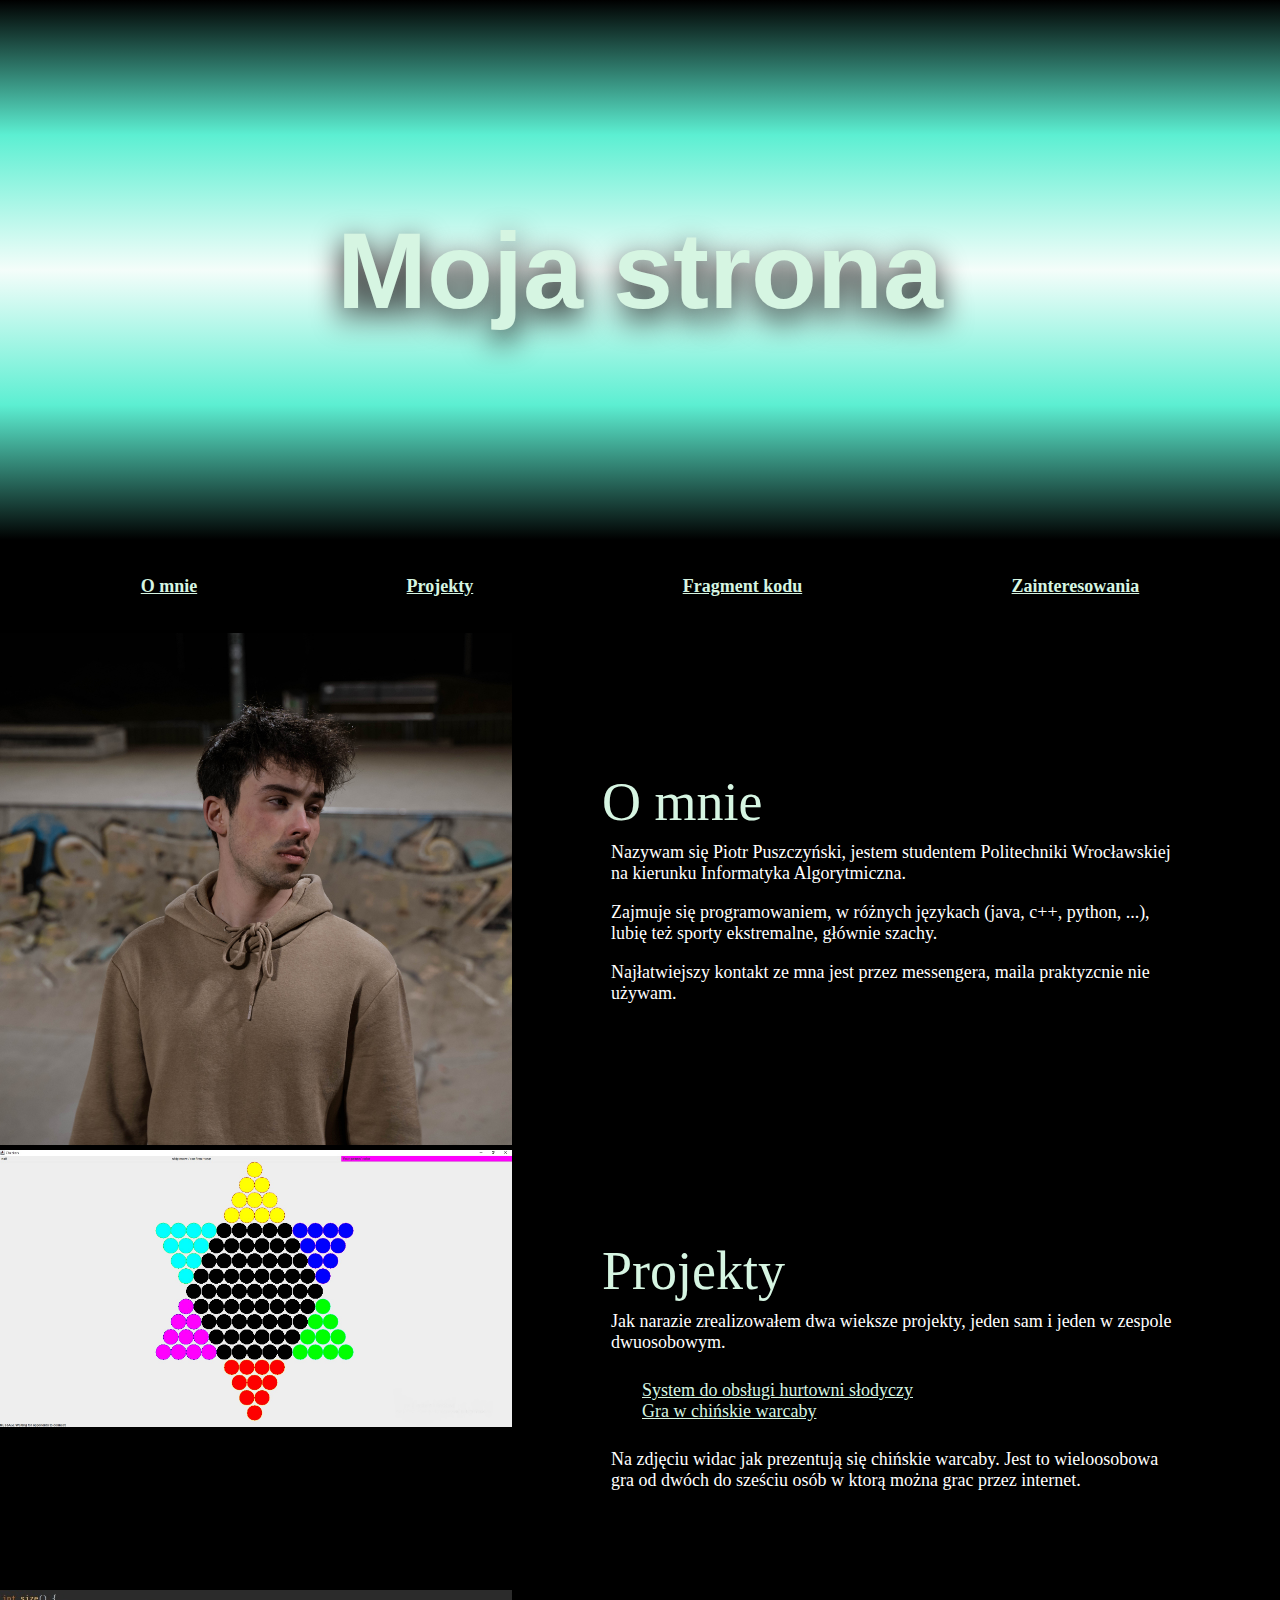
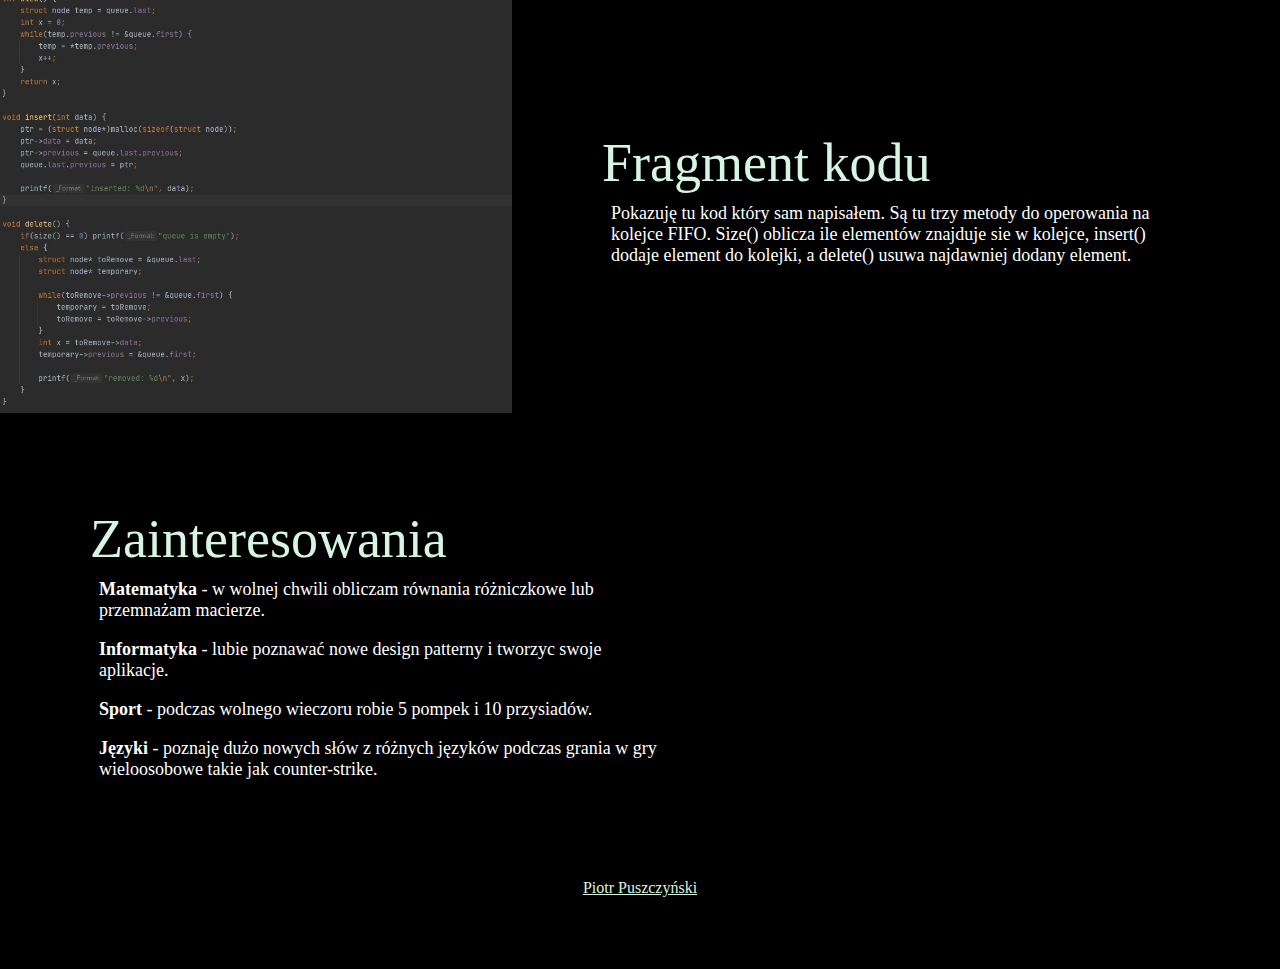
==== list1/site.html @ b8ec87df "cala strona" ====
<!DOCTYPE html>
<html lang="pl">
<head>
    <meta charset="utf-8">
    <title>Piotr Puszczyński</title>
    <link rel="stylesheet" href="style.css">
    <meta name="viewport" content="width=device-width, initial-scale=1.0">

</head>
<body>
<main>

    <header>
        <h1>Moja strona</h1>
    </header>

    <nav>
        <a href="#about"><b>O mnie</b></a>
        <a href="#projects"><b>Projekty</b></a>
        <a href="#code"><b>Fragment kodu</b></a>
        <a href="#hobbies"><b>Zainteresowania</b></a>
    </nav>

    <section id="about">
        <aside>
            <figure>
                <img src="res/ja.JPG" alt="Photo of me">
            </figure>
        </aside>
        <article>
            <header>O mnie</header>
            <p>
                Nazywam się Piotr Puszczyński, jestem studentem Politechniki Wrocławskiej
                na kierunku Informatyka Algorytmiczna.
            </p>
            <p>
                Zajmuje się programowaniem, w różnych językach (java, c++, python, ...),
                lubię też sporty ekstremalne, głównie szachy.
            </p>
            <p>
                Najłatwiejszy kontakt ze mna jest przez messengera,
                maila praktyzcnie nie używam.
            </p>
        </article>
    </section>

    <section id="projects">
        <aside>
            <figure>
                <img src="res/program.jpg" alt="My chinese checkers app">
            </figure>
        </aside>
        <article>
            <header>Projekty</header>
            <p>Jak narazie zrealizowałem dwa wieksze projekty, jeden sam i jeden w zespole dwuosobowym.</p>
            <ul>
                <li>
                    <a href="https://github.com/tofiljr6/WillyWonka">
                        System do obsługi hurtowni słodyczy
                    </a>
                </li>
                <li>
                    <a href="https://github.com/piotrekpuszczynski/checkers">
                        Gra w chińskie warcaby
                    </a>
                </li>
            </ul>
            <p>
                Na zdjęciu widac jak prezentują się chińskie warcaby. Jest to wieloosobowa gra od dwóch do sześciu osób
                w ktorą można grac przez internet.
            </p>
        </article>
    </section>

    <section id="code">
        <aside>
            <figure>
                <img src="res/kod.jpg" alt="My fragment of code">
            </figure>
        </aside>
        <article>
            <header>Fragment kodu</header>
            <p>
                Pokazuję tu kod który sam napisałem. Są tu trzy metody do operowania na kolejce FIFO.
                Size() oblicza ile elementów znajduje sie w kolejce, insert() dodaje element do kolejki,
                a delete() usuwa najdawniej dodany element.
            </p>
        </article>
    </section>

    <section id="hobbies">
        <article>
            <header>Zainteresowania</header>
            <p>
                <b>Matematyka</b> - w wolnej chwili obliczam równania różniczkowe lub przemnażam macierze.
            </p>
            <p>
                <b>Informatyka</b> - lubie poznawać nowe design patterny i tworzyc swoje aplikacje.
            </p>
            <p>
                <b>Sport</b> - podczas wolnego wieczoru robie 5 pompek i 10 przysiadów.
            </p>
            <p>
                <b>Języki</b> - poznaję dużo nowych słów z różnych języków podczas grania w gry wieloosobowe
                takie jak counter-strike.
            </p>
        </article>
    </section>

    <footer>
        <a href="https://github.com/piotrekpuszczynski">Piotr Puszczyński</a>
    </footer>

</main>
</body>
</html>
---- list1/style.css ----
:root {

    --primary-color: #5cefd2;
    --secondary-color: #f4fdfa;
    --third-color: #000000;
    --primary-accent-color: #000000;
    --second-accent-color: #d6f5e2;

    --padding-low: 1vh;
    --padding-high: 4vh;

    --nav-height: 10vh;

}

body {
    font-family: Tahoma, serif;
    margin: 0;
}

* {
    box-sizing: border-box;
    background-color: black;
}

main > header {
    display: flex;
    justify-content: center;
    align-items: center;
    text-align: center;
    background-image: linear-gradient(var(--third-color), var(--primary-color), var(--secondary-color), var(--primary-color), var(--third-color));
    height: 60vh;
}

main > header > h1 {
    color: var(--second-accent-color);
    font-size: 12vh;
    text-shadow: 0 10px 30px var(--primary-accent-color);
    font-family: Garamond, sans-serif;
    background-color: linear-gradient(var(--third-color), var(--primary-color), var(--secondary-color), var(--primary-color), var(--third-color));
}

nav {
    padding: var(--padding-high);
    background-color: black;
    display: flex;
    flex-direction: row;
    justify-content: space-around;
    flex-wrap: wrap;
    font-size: 2vh;
}

footer {
    min-height: var(--nav-height);
    justify-content: center;
    align-items: center;
    text-align: center;
}

a {
    color: var(--second-accent-color);
}

a:hover{
    color: var(--primary-color);
}


section {
    display: flex;
    font-size: 2vh;
}

aside, article {
    width: 50%;
}

aside {
    height: 50%;

}

article {
    padding: var(--nav-height);
    display: flex;
    flex-flow: column;
    justify-content: center;
}

article > header {
    color: var(--second-accent-color);
    font-size: 6vh;
    font-weight: normal;
}

section > article > p {
    margin: var(--padding-low);
    color: white;
}

section > aside > figure {
    height: 100%;
    margin: 0;
}

section > aside > figure > img {
    height: 100%;
    width: 100%;
}

@media only screen and (max-width: 1400px) {

    section > article {
        width: 60%;
    }

    section > aside {
        width: 40%;
        height: 40%;
    }
}

@media only screen and (max-width: 1100px) {
    section {
        flex-flow: column;
    }

    section > aside {
        width: 100%;
        height: 100%;
    }

    section > article {
        width: 100%;
        height: 40%;
    }
}
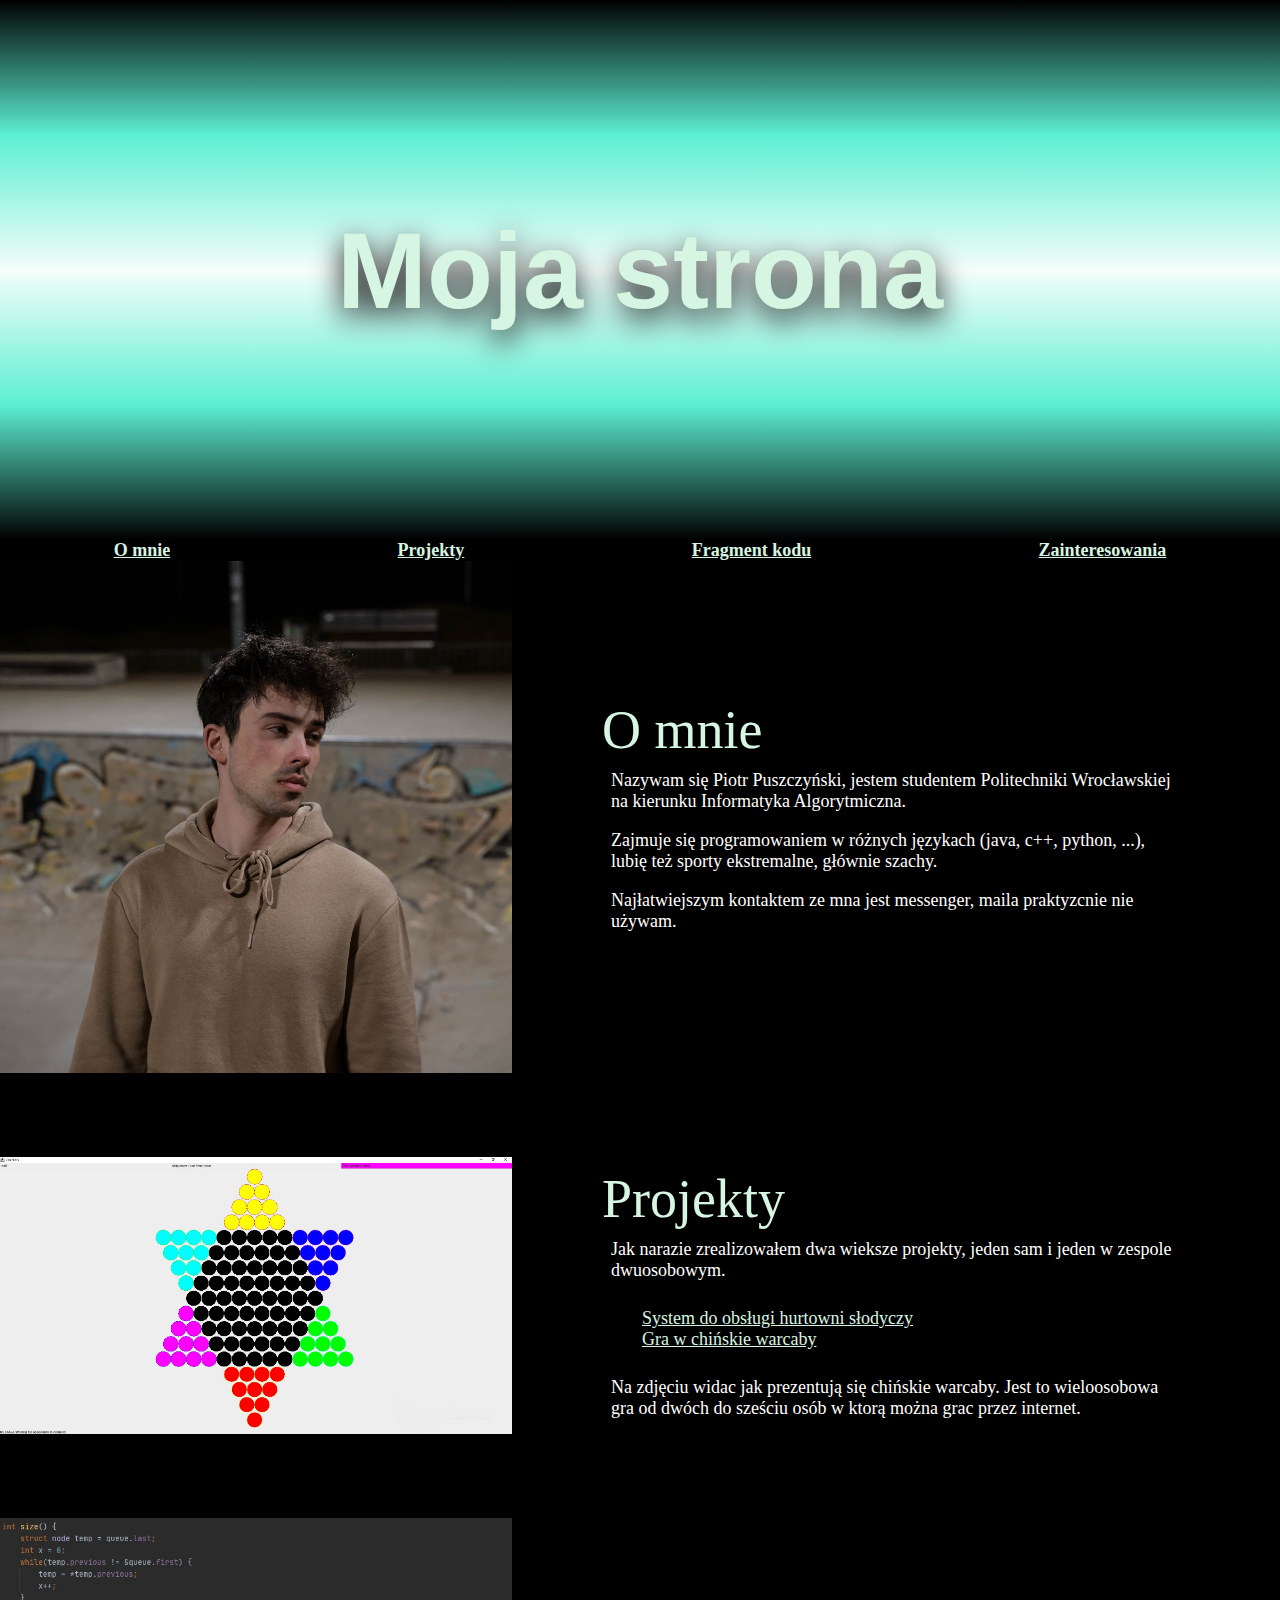
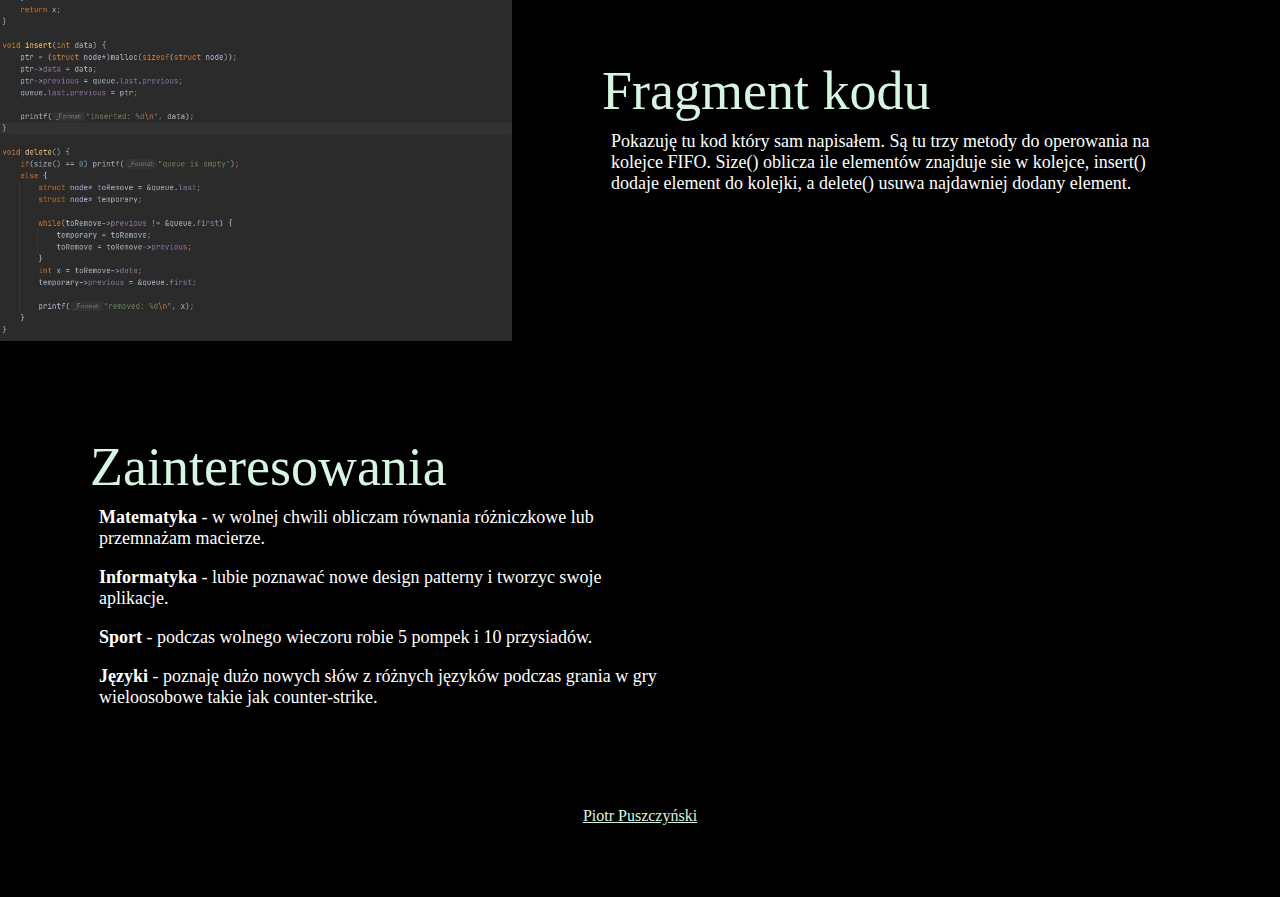
==== commit e91a193b: "poprawa tresci" ====
--- a/list1/site.html
+++ b/list1/site.html
@@ -34,11 +34,11 @@
                 na kierunku Informatyka Algorytmiczna.
             </p>
             <p>
-                Zajmuje się programowaniem, w różnych językach (java, c++, python, ...),
+                Zajmuje się programowaniem w różnych językach (java, c++, python, ...),
                 lubię też sporty ekstremalne, głównie szachy.
             </p>
             <p>
-                Najłatwiejszy kontakt ze mna jest przez messengera,
+                Najłatwiejszym kontaktem ze mna jest messenger,
                 maila praktyzcnie nie używam.
             </p>
         </article>
--- a/list1/style.css
+++ b/list1/style.css
@@ -41,7 +41,7 @@
 }
 
 nav {
-    padding: var(--padding-high);
+    padding: var(calc(--padding-high * 2));
     background-color: black;
     display: flex;
     flex-direction: row;
@@ -77,7 +77,9 @@
 
 aside {
     height: 50%;
-
+    display: block;
+    margin-top: auto;
+    margin-bottom: auto;
 }
 
 article {
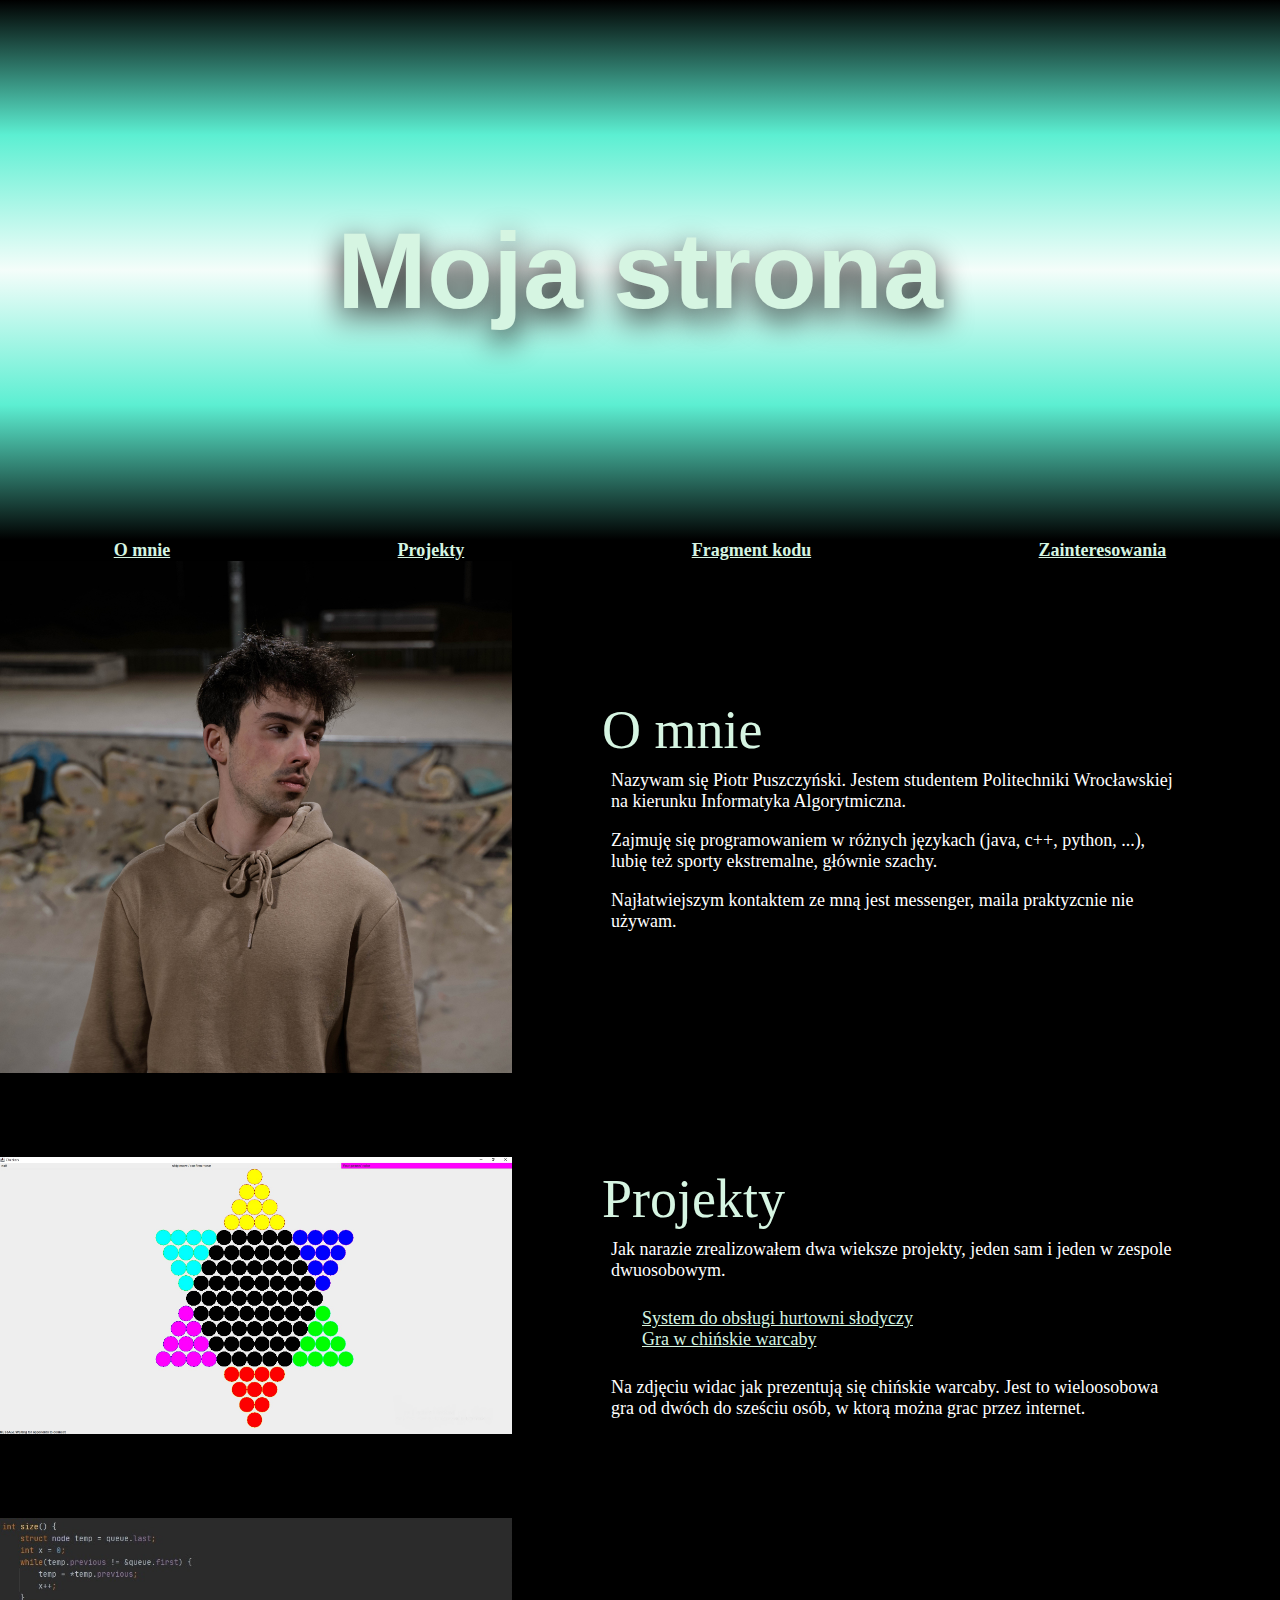
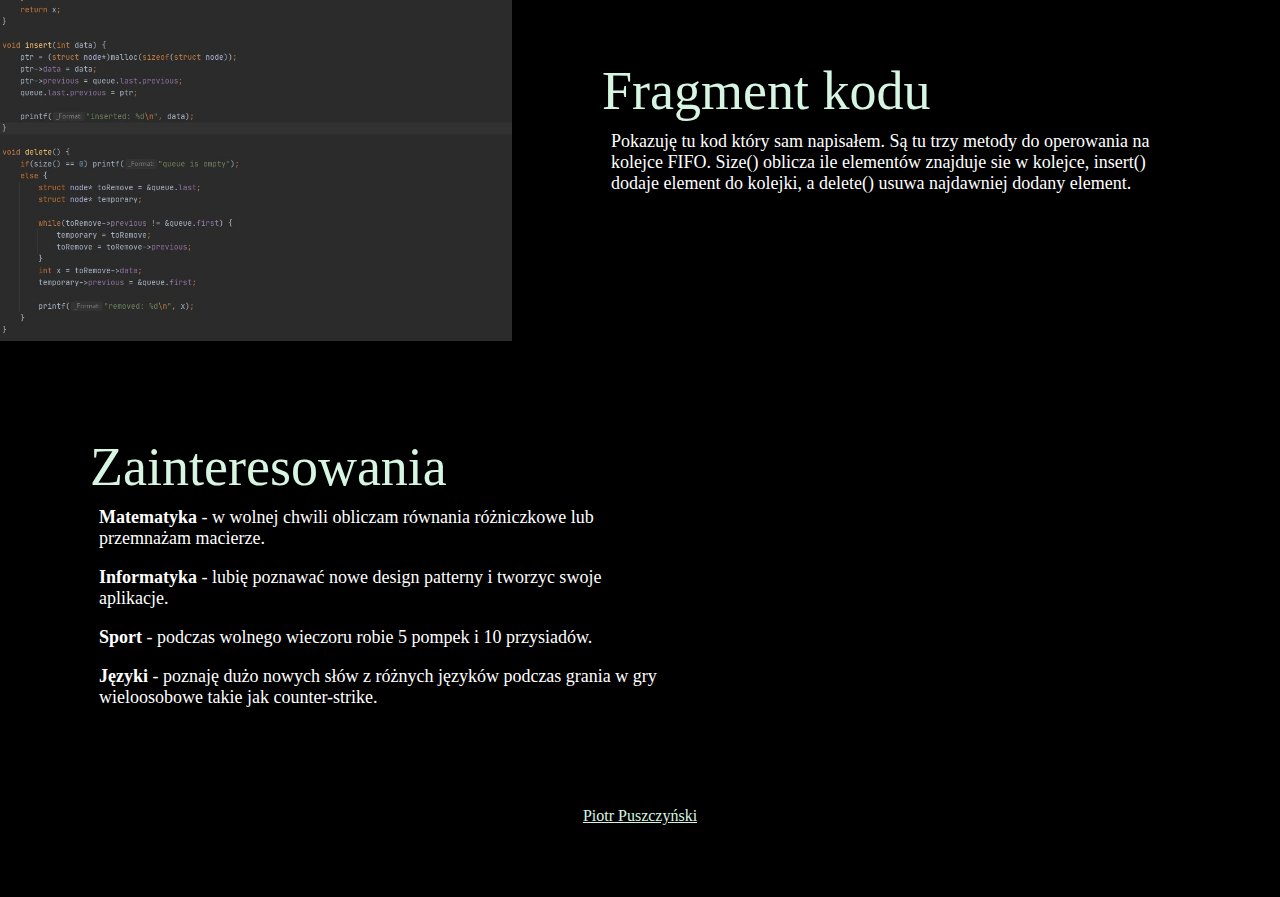
==== commit 7329a3d7: "poprawa tresci" ====
--- a/list1/site.html
+++ b/list1/site.html
@@ -30,15 +30,15 @@
         <article>
             <header>O mnie</header>
             <p>
-                Nazywam się Piotr Puszczyński, jestem studentem Politechniki Wrocławskiej
+                Nazywam się Piotr Puszczyński. Jestem studentem Politechniki Wrocławskiej
                 na kierunku Informatyka Algorytmiczna.
             </p>
             <p>
-                Zajmuje się programowaniem w różnych językach (java, c++, python, ...),
+                Zajmuję się programowaniem w różnych językach (java, c++, python, ...),
                 lubię też sporty ekstremalne, głównie szachy.
             </p>
             <p>
-                Najłatwiejszym kontaktem ze mna jest messenger,
+                Najłatwiejszym kontaktem ze mną jest messenger,
                 maila praktyzcnie nie używam.
             </p>
         </article>
@@ -66,7 +66,7 @@
                 </li>
             </ul>
             <p>
-                Na zdjęciu widac jak prezentują się chińskie warcaby. Jest to wieloosobowa gra od dwóch do sześciu osób
+                Na zdjęciu widac jak prezentują się chińskie warcaby. Jest to wieloosobowa gra od dwóch do sześciu osób,
                 w ktorą można grac przez internet.
             </p>
         </article>
@@ -95,7 +95,7 @@
                 <b>Matematyka</b> - w wolnej chwili obliczam równania różniczkowe lub przemnażam macierze.
             </p>
             <p>
-                <b>Informatyka</b> - lubie poznawać nowe design patterny i tworzyc swoje aplikacje.
+                <b>Informatyka</b> - lubię poznawać nowe design patterny i tworzyc swoje aplikacje.
             </p>
             <p>
                 <b>Sport</b> - podczas wolnego wieczoru robie 5 pompek i 10 przysiadów.
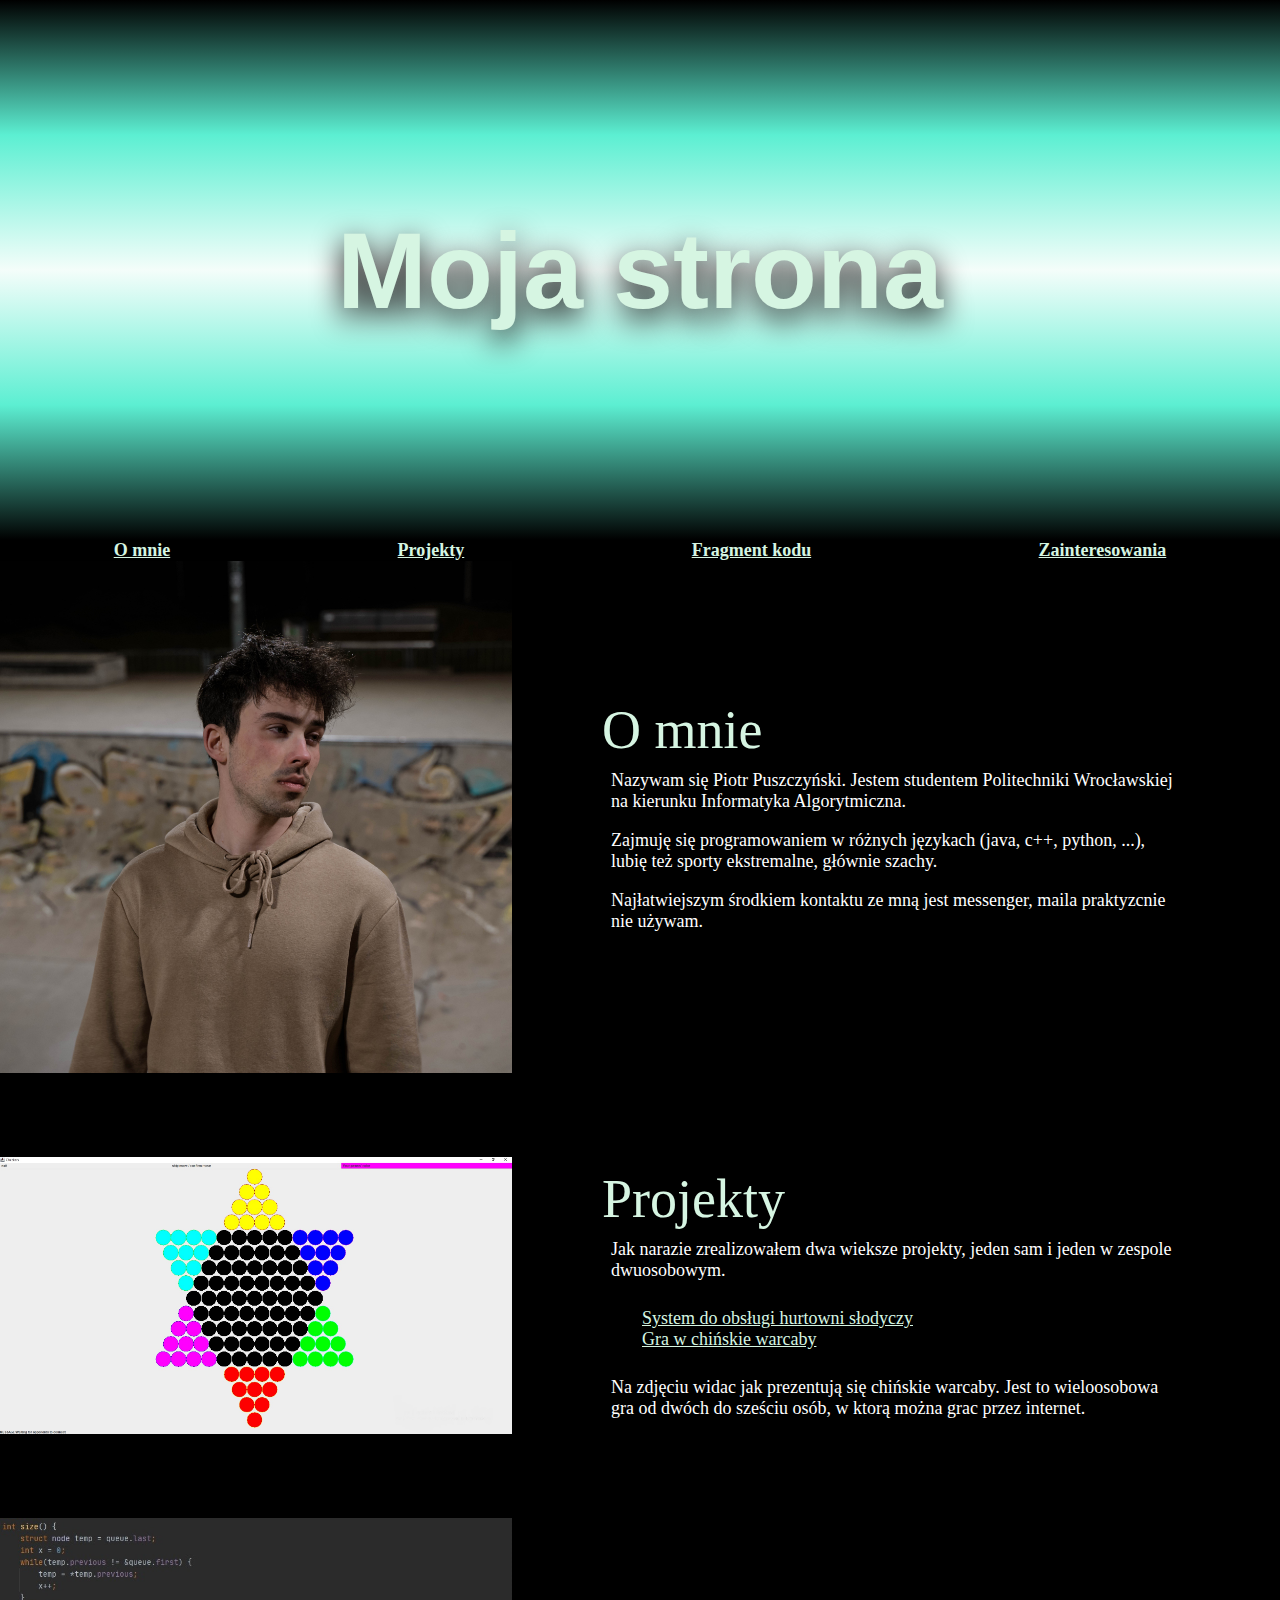
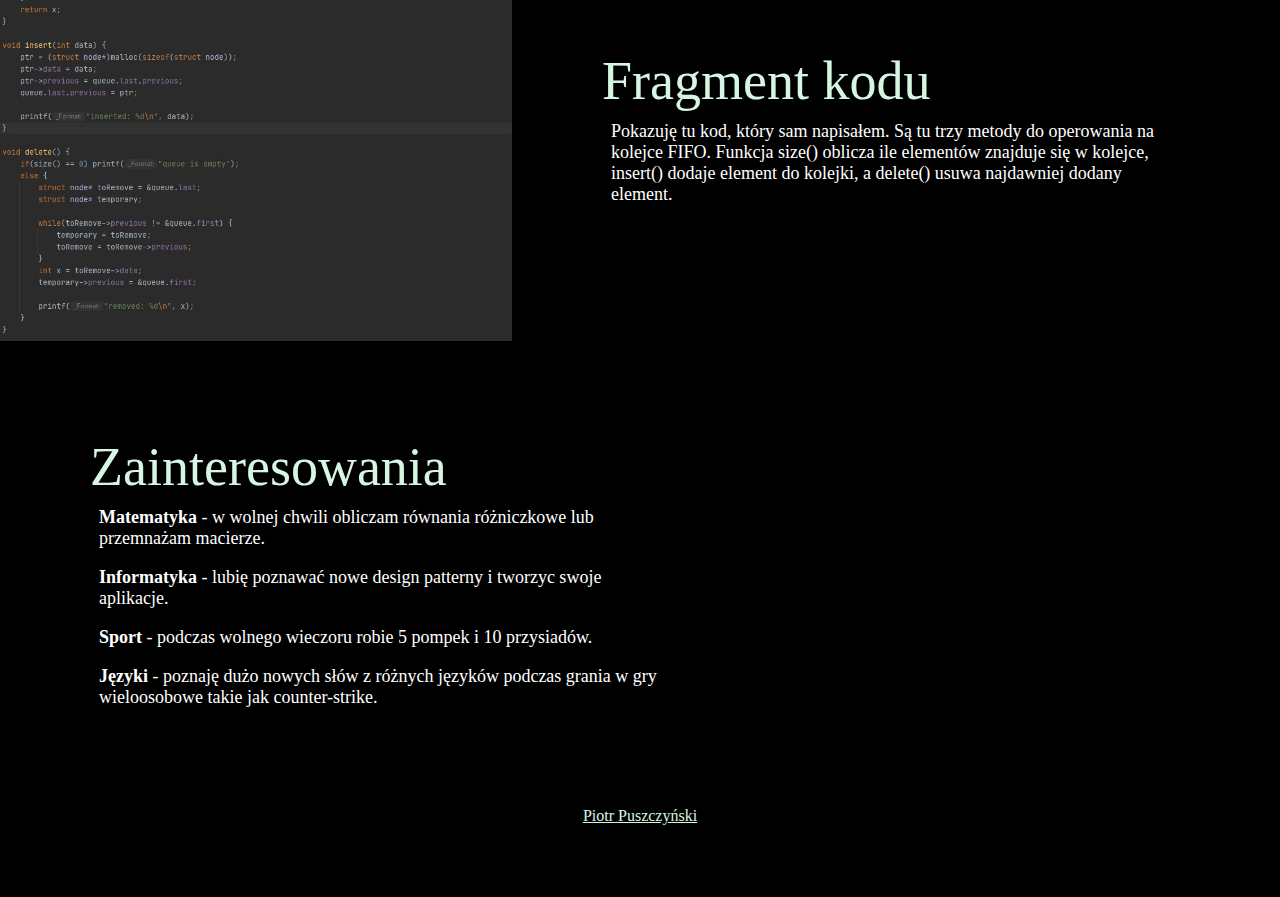
==== commit 8b884f45: "poprawa tresci" ====
--- a/list1/site.html
+++ b/list1/site.html
@@ -38,7 +38,7 @@
                 lubię też sporty ekstremalne, głównie szachy.
             </p>
             <p>
-                Najłatwiejszym kontaktem ze mną jest messenger,
+                Najłatwiejszym środkiem kontaktu ze mną jest messenger,
                 maila praktyzcnie nie używam.
             </p>
         </article>
@@ -81,8 +81,8 @@
         <article>
             <header>Fragment kodu</header>
             <p>
-                Pokazuję tu kod który sam napisałem. Są tu trzy metody do operowania na kolejce FIFO.
-                Size() oblicza ile elementów znajduje sie w kolejce, insert() dodaje element do kolejki,
+                Pokazuję tu kod, który sam napisałem. Są tu trzy metody do operowania na kolejce FIFO.
+                Funkcja size() oblicza ile elementów znajduje się w kolejce, insert() dodaje element do kolejki,
                 a delete() usuwa najdawniej dodany element.
             </p>
         </article>
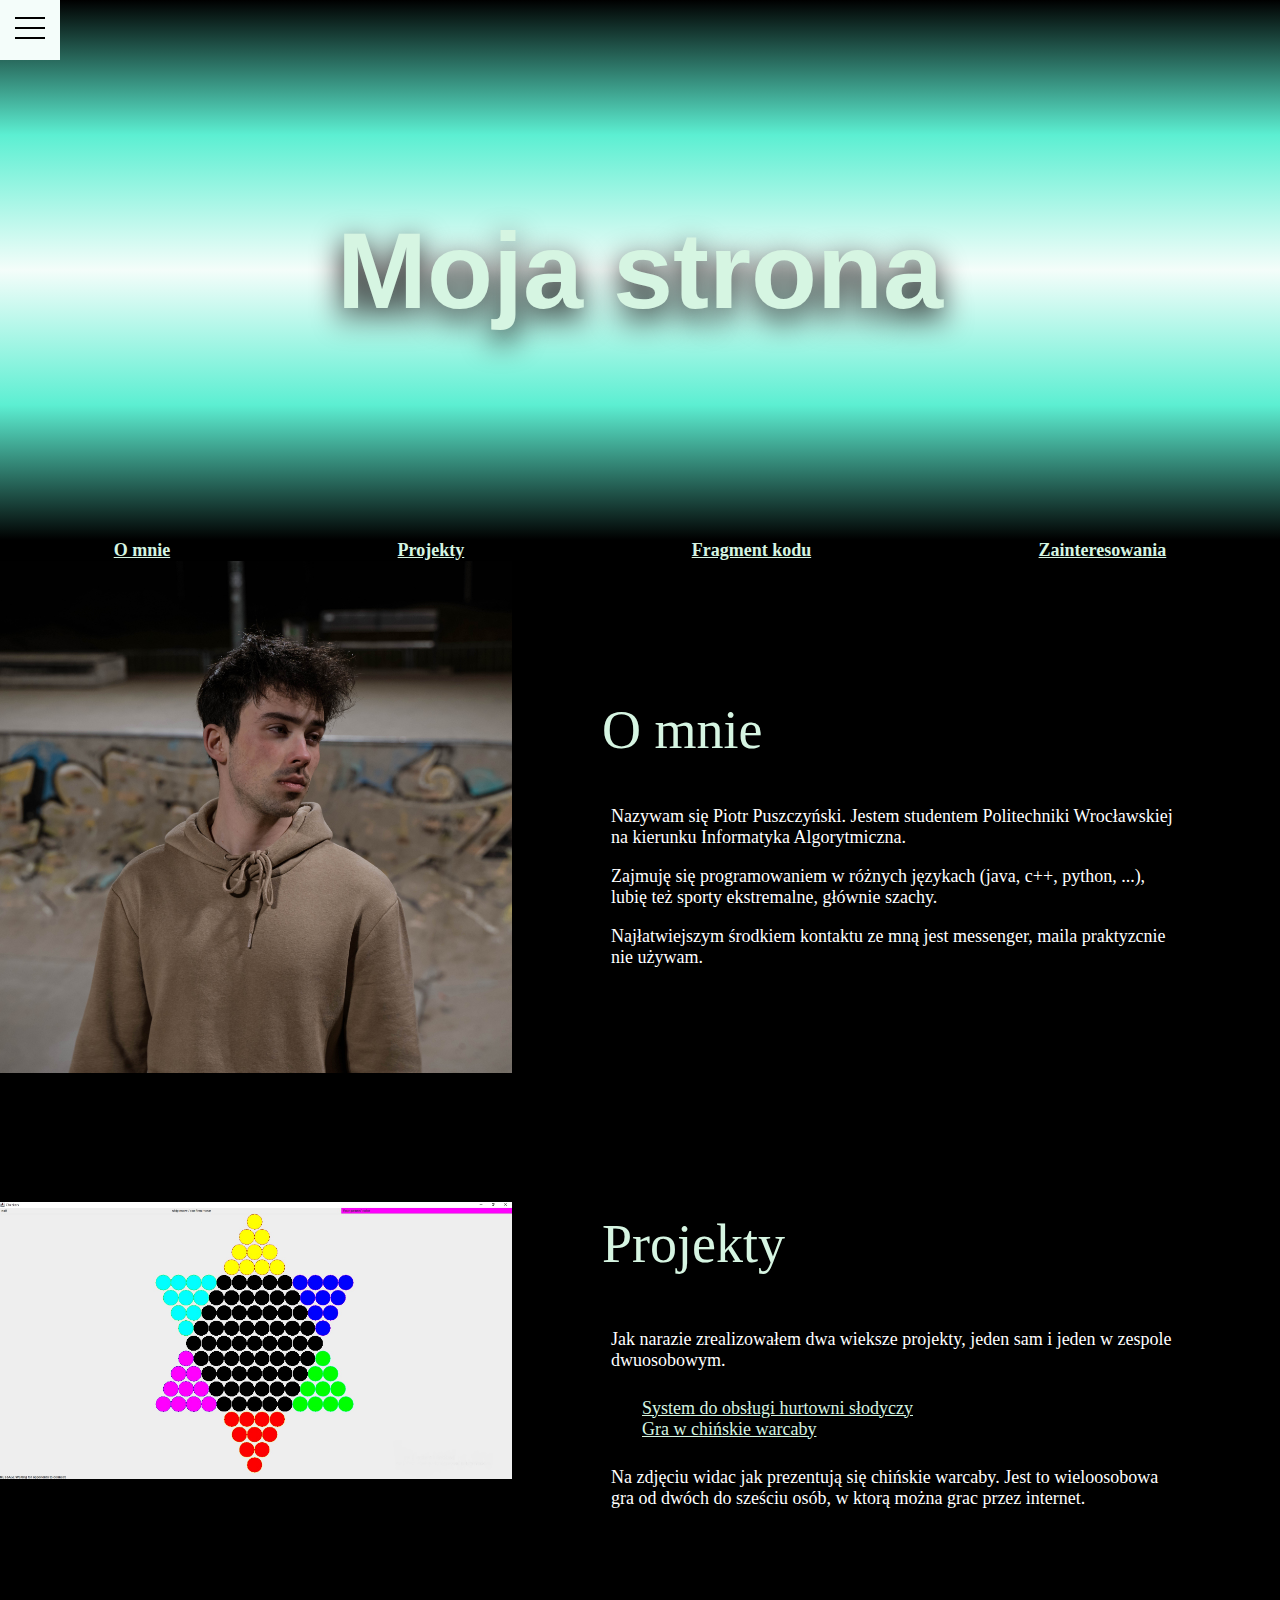
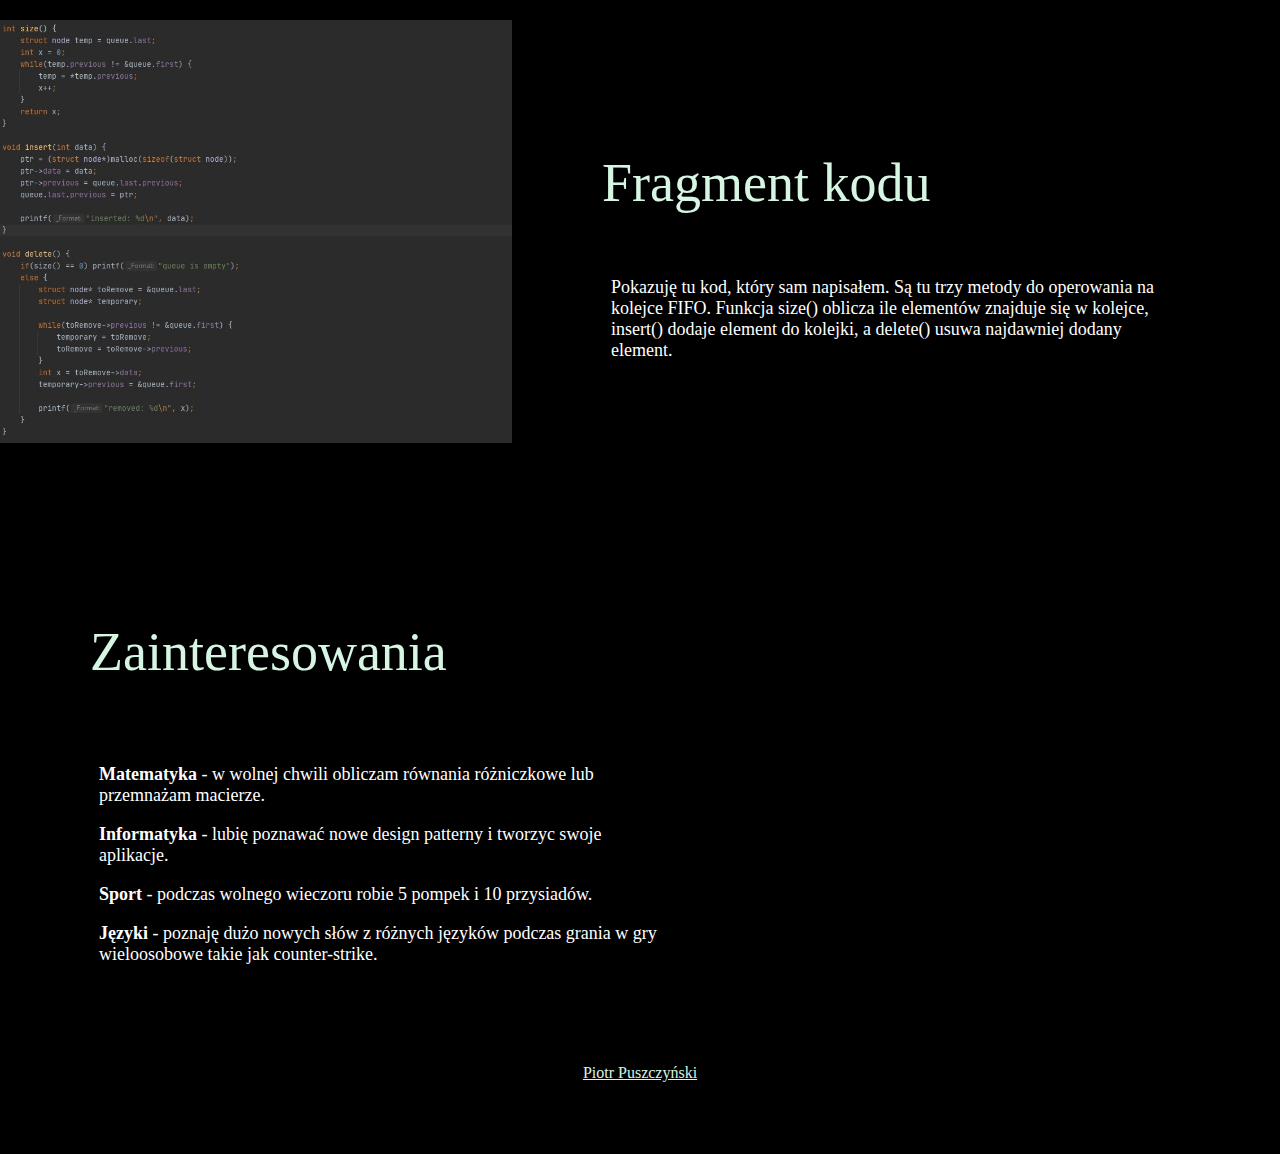
==== commit 714157d0: "menu in list 1, whole list 2 - puzzle" ====
--- a/list1/site.html
+++ b/list1/site.html
@@ -14,6 +14,25 @@
         <h1>Moja strona</h1>
     </header>
 
+    <div id="menu" class="menu">
+        <span></span>
+        <span></span>
+        <span></span>
+    </div>
+    <div id="menuBar" class="menuBar">
+        <ul>
+            <li><a href="#about">O mnie</a></li>
+            <li><a href="#projects">Projekty</a></li>
+            <li><a href="#code">Fragment kodu</a></li>
+            <li><a href="#hobbies">Zainteresowania</a></li>
+        </ul>
+    </div>
+
+    <script src="script.js"></script>
+    <noscript>
+        <link rel="stylesheet" href="noScriptStyle.css">
+    </noscript>
+
     <nav>
         <a href="#about"><b>O mnie</b></a>
         <a href="#projects"><b>Projekty</b></a>
@@ -28,7 +47,7 @@
             </figure>
         </aside>
         <article>
-            <header>O mnie</header>
+            <h1>O mnie</h1>
             <p>
                 Nazywam się Piotr Puszczyński. Jestem studentem Politechniki Wrocławskiej
                 na kierunku Informatyka Algorytmiczna.
@@ -51,7 +70,7 @@
             </figure>
         </aside>
         <article>
-            <header>Projekty</header>
+            <h2>Projekty</h2>
             <p>Jak narazie zrealizowałem dwa wieksze projekty, jeden sam i jeden w zespole dwuosobowym.</p>
             <ul>
                 <li>
@@ -79,7 +98,7 @@
             </figure>
         </aside>
         <article>
-            <header>Fragment kodu</header>
+            <h3>Fragment kodu</h3>
             <p>
                 Pokazuję tu kod, który sam napisałem. Są tu trzy metody do operowania na kolejce FIFO.
                 Funkcja size() oblicza ile elementów znajduje się w kolejce, insert() dodaje element do kolejki,
@@ -90,7 +109,7 @@
 
     <section id="hobbies">
         <article>
-            <header>Zainteresowania</header>
+            <h4>Zainteresowania</h4>
             <p>
                 <b>Matematyka</b> - w wolnej chwili obliczam równania różniczkowe lub przemnażam macierze.
             </p>
--- a/list1/style.css
+++ b/list1/style.css
@@ -89,7 +89,7 @@
     justify-content: center;
 }
 
-article > header {
+article > h1, article > h2, article > h3, article > h4  {
     color: var(--second-accent-color);
     font-size: 6vh;
     font-weight: normal;
@@ -137,3 +137,83 @@
         height: 40%;
     }
 }
+
+
+
+
+div.menuBar {
+    position: fixed;
+    top: 0;
+    left: 0;
+    width: 100%;
+    height: 60px;
+    background-color: var(--secondary-color);
+    box-sizing: border-box;
+    transform: translateX(-100%);
+}
+
+div.menuBar.active {
+    transform: translateX(0%);
+}
+
+div.menuBar > ul {
+    display: flex;
+    margin: 0;
+    padding: 0;
+    float: right;
+
+}
+div.menuBar > ul > li {
+    list-style: none;
+}
+div.menuBar > ul > li > a {
+    line-height: 60px;
+    margin: 0;
+    text-decoration: none;
+    padding: 0 20px;
+    display: block;
+    background-color: var(--secondary-color);
+    color: var(--third-color);
+    font-weight: bold;
+}
+
+div.menuBar > ul > li > a:hover {
+    background-color: var(--third-color);
+    color: var(--secondary-color);
+}
+
+div.menu {
+    position: fixed;
+    top: 0;
+    left: 0;
+    width: 60px;
+    height: 60px;
+    background-color: var(--secondary-color);
+    cursor: pointer;
+    z-index: 1;
+    box-sizing: border-box;
+}
+
+div.menu > span {
+    position: absolute;
+    width: 30px;
+    height: 2px;
+    background-color: var(--third-color);
+    display: block;
+    top: 45%;
+    left: 25%;
+}
+div.menu > span:nth-child(1) {
+    transform: translateY(-10px);
+}
+div.menu > span:nth-child(2) {
+    transform: translateY(10px);
+}
+
+@media only screen and (max-width: 700px) {
+    div.menuBar > ul {
+        display: inherit;
+        width: 100%;
+        text-align: right;
+    }
+}--- a/list1/noScriptStyle.css
+++ b/list1/noScriptStyle.css
@@ -0,0 +1,18 @@
+div.menuBar {
+    transform: translateX(0%) translateY(-60px);
+}
+div.menu {
+    visibility: hidden;
+}
+body {
+    transform: translateY(60px);
+}
+
+@media only screen and (max-width: 700px) {
+    div.menuBar {
+        transform: translateY(calc(-4 * 60px));
+    }
+    body {
+        transform: translateY(calc(4 * 60px));
+    }
+}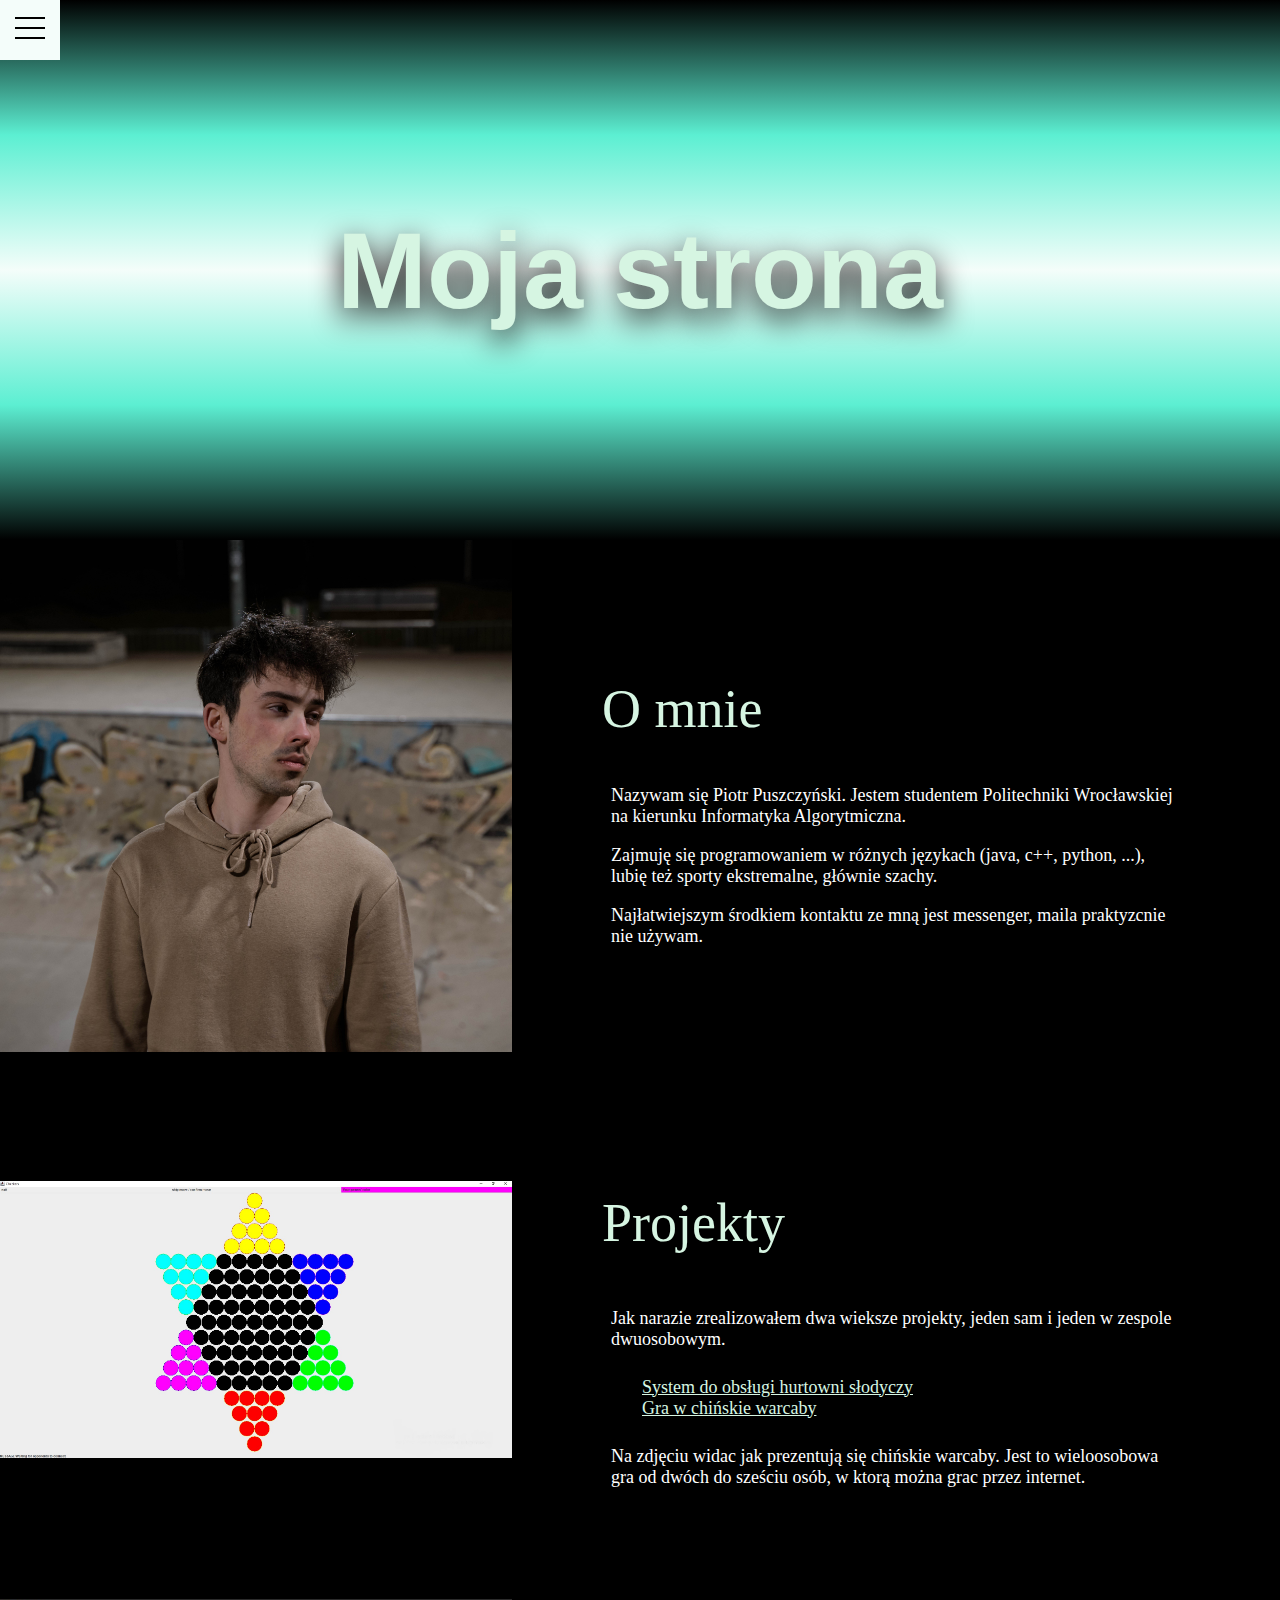
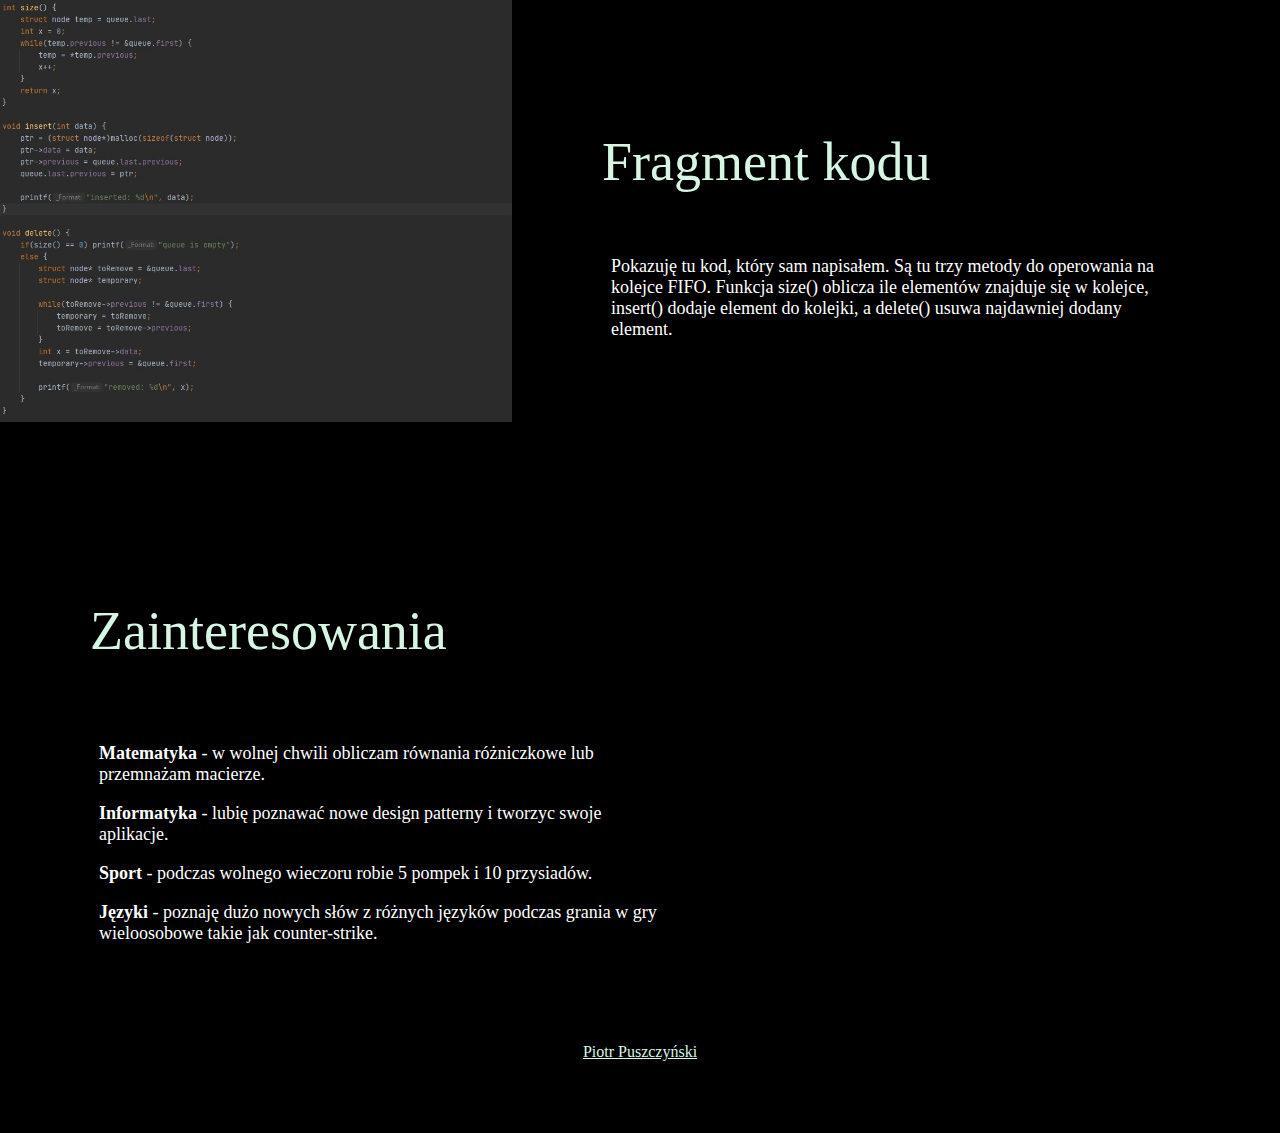
==== commit 05d02ddd: "logowanie" ====
--- a/list1/site.html
+++ b/list1/site.html
@@ -33,12 +33,12 @@
         <link rel="stylesheet" href="noScriptStyle.css">
     </noscript>
 
-    <nav>
+    <!--<nav>
         <a href="#about"><b>O mnie</b></a>
         <a href="#projects"><b>Projekty</b></a>
         <a href="#code"><b>Fragment kodu</b></a>
         <a href="#hobbies"><b>Zainteresowania</b></a>
-    </nav>
+    </nav>-->
 
     <section id="about">
         <aside>
